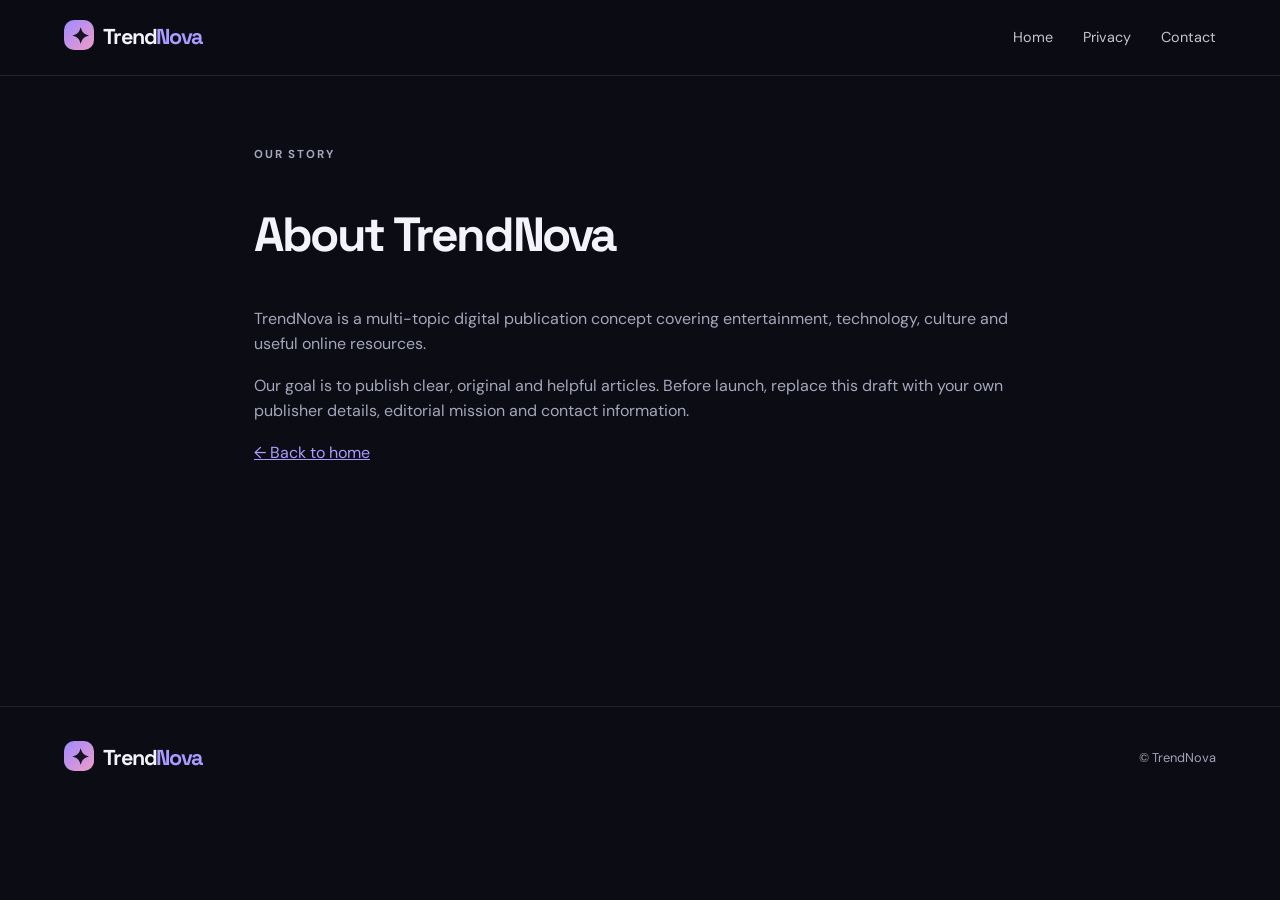
==== about.html @ fca0ca2c "Add files via upload" ====
<!doctype html><html lang="en"><head><meta charset="utf-8"><meta name="viewport" content="width=device-width,initial-scale=1"><title>About — TrendNova</title><link rel="stylesheet" href="style.css"></head><body><header class="site-header"><a class="brand" href="index.html"><span class="brand-mark">✦</span> Trend<span>Nova</span></a><nav class="nav"><a href="index.html">Home</a><a href="privacy.html">Privacy</a><a href="contact.html">Contact</a></nav></header><main class="page-shell"><p class="eyebrow">OUR STORY</p><h1>About TrendNova</h1><p>TrendNova is a multi-topic digital publication concept covering entertainment, technology, culture and useful online resources.</p><p>Our goal is to publish clear, original and helpful articles. Before launch, replace this draft with your own publisher details, editorial mission and contact information.</p><p><a href="index.html">← Back to home</a></p></main><footer class="footer"><a class="brand" href="index.html"><span class="brand-mark">✦</span> Trend<span>Nova</span></a><p>© TrendNova</p></footer></body></html>
---- style.css ----
@import url('https://fonts.googleapis.com/css2?family=DM+Sans:wght@400;500;600;700&family=Space+Grotesk:wght@400;500;600;700&display=swap');
:root{--bg:#0c0d14;--panel:#141622;--panel2:#191b2a;--text:#f4f3fb;--muted:#a4a6bb;--line:rgba(255,255,255,.09);--purple:#a99bff;--pink:#ff9fc8;--blue:#86caff;--orange:#ffbd86;--green:#8fe2c1}
*{box-sizing:border-box}html{scroll-behavior:smooth;scroll-padding-top:90px}body{margin:0;background:var(--bg);color:var(--text);font-family:'DM Sans',sans-serif;line-height:1.6}a{color:inherit;text-decoration:none}button,input,select{font:inherit}.announcement{text-align:center;background:#171827;color:#c8c7da;font-size:.78rem;padding:8px 16px;border-bottom:1px solid var(--line)}.site-header{height:76px;display:flex;align-items:center;justify-content:space-between;padding:0 max(5vw,20px);border-bottom:1px solid var(--line);background:rgba(12,13,20,.88);position:sticky;top:0;z-index:10;backdrop-filter:blur(18px)}.brand{font-family:'Space Grotesk',sans-serif;font-size:1.35rem;font-weight:700;letter-spacing:-.06em}.brand>span:last-child{color:var(--purple)}.brand-mark{display:inline-grid;place-items:center;width:30px;height:30px;border-radius:10px;background:linear-gradient(135deg,#9f8aff,#ef9cc9);color:#171323;margin-right:6px}.nav{display:flex;gap:30px;color:#c3c4d3;font-size:.9rem}.nav a:hover,.footer-links a:hover{color:var(--purple)}.menu-toggle{display:none;background:none;color:white;border:0;font-size:1.4rem}.hero{max-width:1180px;margin:auto;padding:82px 26px 68px;display:grid;grid-template-columns:1.05fr .95fr;align-items:center;gap:35px;min-height:500px}.eyebrow{font-size:.72rem;letter-spacing:.16em;color:var(--purple);font-weight:700;margin:0 0 14px}.hero h1{font-family:'Space Grotesk',sans-serif;font-size:clamp(3rem,6.3vw,5.2rem);line-height:1.04;letter-spacing:-.065em;margin:0;max-width:650px}.hero h1 span{background:linear-gradient(100deg,#a99bff,#f1a4ce 70%,#ffbd86);color:transparent;background-clip:text}.hero-text{color:var(--muted);max-width:500px;font-size:1.05rem;margin:24px 0}.hero-actions{display:flex;gap:12px;flex-wrap:wrap}.button{display:inline-flex;align-items:center;justify-content:center;gap:18px;padding:12px 18px;border-radius:12px;font-weight:700;font-size:.9rem;border:1px solid var(--line);cursor:pointer;transition:transform .2s,opacity .2s}.button:hover{transform:translateY(-2px)}.primary{background:linear-gradient(110deg,#a99bff,#e8a3d1);color:#171323;border:0}.secondary{background:#171925;color:#f3f1ff}.hero-note{margin-top:25px;color:var(--muted);font-size:.8rem}.live-dot{display:inline-block;width:7px;height:7px;background:var(--green);border-radius:50%;margin-right:8px;box-shadow:0 0 12px #8fe2c1}.hero-art{height:355px;position:relative;display:grid;place-items:center;overflow:hidden;border:1px solid var(--line);border-radius:32px;background:radial-gradient(ellipse at 50% 45%,#292442 0,#171827 42%,#11121b 78%)}.orb{position:absolute;border-radius:50%;filter:blur(1px)}.orb-one{width:240px;height:240px;background:linear-gradient(140deg,#a99bff80,#f09acb30);top:30px;left:calc(50% - 120px);box-shadow:0 0 90px #9d8aff25}.orb-two{width:135px;height:135px;border:1px solid #f4c8ff70;right:30px;bottom:24px}.hero-symbol{font-family:'Space Grotesk';font-size:10rem;font-weight:700;letter-spacing:-.12em;color:#f7f3ff;text-shadow:0 12px 70px #d7a6ff8c;z-index:1;transform:rotate(-7deg)}.hero-symbol span{font-size:2.5rem;color:var(--pink);vertical-align:top;letter-spacing:0}.floating-card{position:absolute;z-index:2;display:flex;gap:12px;align-items:center;background:#202132df;border:1px solid #ffffff20;padding:12px 16px;border-radius:15px;box-shadow:0 15px 40px #0004;backdrop-filter:blur(10px)}.floating-card>span{font-size:1.5rem;color:var(--pink)}.floating-card b,.floating-card small{display:block}.floating-card b{font-size:.85rem}.floating-card small{font-size:.7rem;color:var(--muted)}.card-top{top:35px;left:20px}.card-bottom{bottom:32px;right:20px}.section{max-width:1180px;margin:0 auto;padding:58px 26px}.ad-slot{max-width:900px;min-height:115px;margin:0 auto 20px;border:1px dashed #44465c;border-radius:14px;display:flex;flex-direction:column;align-items:center;justify-content:center;text-align:center;color:#85879e;padding:18px}.ad-slot p{margin:3px 0;font-weight:600;color:#b8b8c9}.ad-slot small{font-size:.75rem}.ad-label{font-size:.58rem;letter-spacing:.15em;color:#6f7187}.ad-slot-wide{max-width:1128px;margin-top:15px;margin-bottom:15px}.section-heading{display:flex;justify-content:space-between;align-items:end;gap:20px;margin-bottom:25px}.section h2,.newsletter h2{font-family:'Space Grotesk',sans-serif;font-size:clamp(1.8rem,3.6vw,2.65rem);line-height:1.12;letter-spacing:-.05em;margin:0}.section-intro{max-width:340px;color:var(--muted);font-size:.9rem;margin:0}.category-grid{display:grid;grid-template-columns:repeat(5,1fr);gap:12px}.category-card{text-align:left;position:relative;min-height:165px;padding:18px;border:1px solid var(--line);border-radius:18px;background:linear-gradient(145deg,#191b29,#12131c);color:var(--text);cursor:pointer;transition:transform .2s,border-color .2s}.category-card:hover{transform:translateY(-4px);border-color:#9e91e855}.category-icon{display:grid;place-items:center;width:39px;height:39px;border-radius:12px;font-size:1.3rem;margin-bottom:20px}.purple{background:#a99bff20;color:var(--purple)}.pink{background:#ff9fc820;color:var(--pink)}.blue{background:#86caff20;color:var(--blue)}.orange{background:#ffbd8620;color:var(--orange)}.green{background:#8fe2c120;color:var(--green)}.category-card b,.category-card small{display:block}.category-card b{font-size:.85rem;line-height:1.3}.category-card small{font-size:.72rem;color:var(--muted);margin-top:7px}.arrow{position:absolute;top:17px;right:17px;color:#777990}.latest-heading{align-items:center}.feed-tools{display:flex;gap:10px}.search-box{display:flex;align-items:center;gap:8px;background:#171925;border:1px solid var(--line);border-radius:10px;padding:0 12px;color:#9698ad}.search-box input{width:165px;background:transparent;border:0;outline:0;color:white;padding:11px 0}.feed-tools select{background:#171925;border:1px solid var(--line);color:#d8d7e7;border-radius:10px;padding:0 10px;max-width:190px}.story-grid{display:grid;grid-template-columns:repeat(3,1fr);gap:17px}.story-card{border:1px solid var(--line);border-radius:18px;overflow:hidden;background:linear-gradient(145deg,#181a28,#12131c);display:flex;flex-direction:column;min-width:0}.story-art{height:150px;display:grid;place-items:center;position:relative;overflow:hidden;background:radial-gradient(circle at 70% 20%,#a99bff66,transparent 38%),linear-gradient(135deg,#29213c,#151724)}.story-art:before,.story-art:after{content:"";position:absolute;border:1px solid #ffffff30;border-radius:50%;width:170px;height:170px;transform:rotate(-24deg)}.story-art:after{width:110px;height:110px}.story-art .art-symbol{font-family:'Space Grotesk';font-size:4.5rem;font-weight:700;color:#f2eaff;z-index:1;text-shadow:0 8px 30px #0005}.story-art.pink-art{background:radial-gradient(circle at 65% 25%,#ff9fc86e,transparent 38%),linear-gradient(135deg,#422239,#171521)}.story-art.blue-art{background:radial-gradient(circle at 65% 25%,#86caff70,transparent 38%),linear-gradient(135deg,#1d3445,#171521)}.story-art.orange-art{background:radial-gradient(circle at 65% 25%,#ffbd8670,transparent 38%),linear-gradient(135deg,#493027,#171521)}.story-art.green-art{background:radial-gradient(circle at 65% 25%,#8fe2c170,transparent 38%),linear-gradient(135deg,#204037,#171521)}.story-body{padding:18px;display:flex;flex-direction:column;align-items:flex-start;flex:1}.story-meta{font-size:.68rem;color:var(--muted);margin-bottom:10px}.tag{color:var(--purple);font-weight:700}.story-body h3{font-family:'Space Grotesk';font-size:1.18rem;letter-spacing:-.025em;line-height:1.3;margin:0 0 10px}.story-body p{font-size:.85rem;color:var(--muted);margin:0 0 18px}.read-link{margin-top:auto;background:none;border:0;padding:0;color:#d8cfff;font-weight:700;cursor:pointer}.read-link span{margin-left:7px}.load-row{text-align:center;margin-top:27px}.empty-state{text-align:center;color:var(--muted);padding:30px}.newsletter{display:flex;align-items:center;justify-content:space-between;gap:24px;margin-top:25px;margin-bottom:35px;padding-top:35px;padding-bottom:35px;border:1px solid #b6a2ff2a;border-radius:22px;background:radial-gradient(ellipse at 0 0,#9c8bff15,transparent 55%),#141521}.newsletter p:not(.eyebrow){color:var(--muted);max-width:570px;margin-bottom:0}.about-section{border-top:1px solid var(--line);padding-top:55px;padding-bottom:65px}.about-section>p:last-child{color:var(--muted);max-width:760px}.footer{border-top:1px solid var(--line);padding:28px max(5vw,20px);display:flex;align-items:center;gap:25px;flex-wrap:wrap}.footer-links{display:flex;gap:18px;color:#b7b8c9;font-size:.82rem}.footer>p{margin-left:auto;color:#a1a2b6;font-size:.8rem}.footer>small{width:100%;color:#77798e;font-size:.7rem}.article-dialog{width:min(760px,calc(100% - 28px));max-height:85vh;overflow:auto;background:#151622;color:var(--text);border:1px solid #ffffff20;border-radius:20px;padding:34px}.article-dialog::backdrop{background:#05060bd9;backdrop-filter:blur(5px)}.dialog-close{float:right;background:#292a3b;border:0;color:white;border-radius:50%;width:34px;height:34px;font-size:1.4rem;cursor:pointer}.article-dialog h2{font-family:'Space Grotesk';font-size:2rem;line-height:1.2;letter-spacing:-.04em}.article-dialog p{color:#c0c1d0}.dialog-category{color:var(--purple);font-size:.75rem;text-transform:uppercase;letter-spacing:.12em;font-weight:700}.page-shell{max-width:820px;margin:0 auto;padding:70px 24px;min-height:70vh}.page-shell h1{font-family:'Space Grotesk';font-size:3rem;letter-spacing:-.05em}.page-shell p,.page-shell li{color:var(--muted)}.page-shell a{color:var(--purple);text-decoration:underline}
@media(max-width:900px){.hero{padding-top:60px;grid-template-columns:1fr 0.8fr}.hero-art{height:300px}.hero-symbol{font-size:7rem}.category-grid{grid-template-columns:repeat(3,1fr)}.story-grid{grid-template-columns:repeat(2,1fr)}.section-heading{align-items:flex-start;flex-direction:column}.latest-heading{align-items:stretch}.feed-tools{flex-wrap:wrap}.search-box{flex:1}.search-box input{width:100%;min-width:100px}}
@media(max-width:600px){.announcement{font-size:.68rem}.site-header{height:65px}.menu-toggle{display:block}.nav{display:none;position:absolute;top:64px;left:0;right:0;background:#11121b;padding:18px 24px;border-bottom:1px solid var(--line);flex-direction:column;gap:17px}.nav.open{display:flex}.hero{display:block;padding:52px 20px 38px}.hero h1{font-size:3.35rem}.hero-art{height:260px;margin-top:38px}.hero-symbol{font-size:7rem}.section{padding:42px 20px}.category-grid{grid-template-columns:repeat(2,1fr)}.category-card{min-height:150px;padding:14px}.category-card b{font-size:.8rem}.story-grid{grid-template-columns:1fr}.story-art{height:170px}.feed-tools{display:grid;grid-template-columns:1fr}.feed-tools select{padding:12px;max-width:none}.newsletter{align-items:flex-start;flex-direction:column;margin:15px 20px 30px;padding:25px}.footer{gap:15px}.footer>p{margin-left:0;width:100%}.article-dialog{padding:23px}.page-shell h1{font-size:2.4rem}}
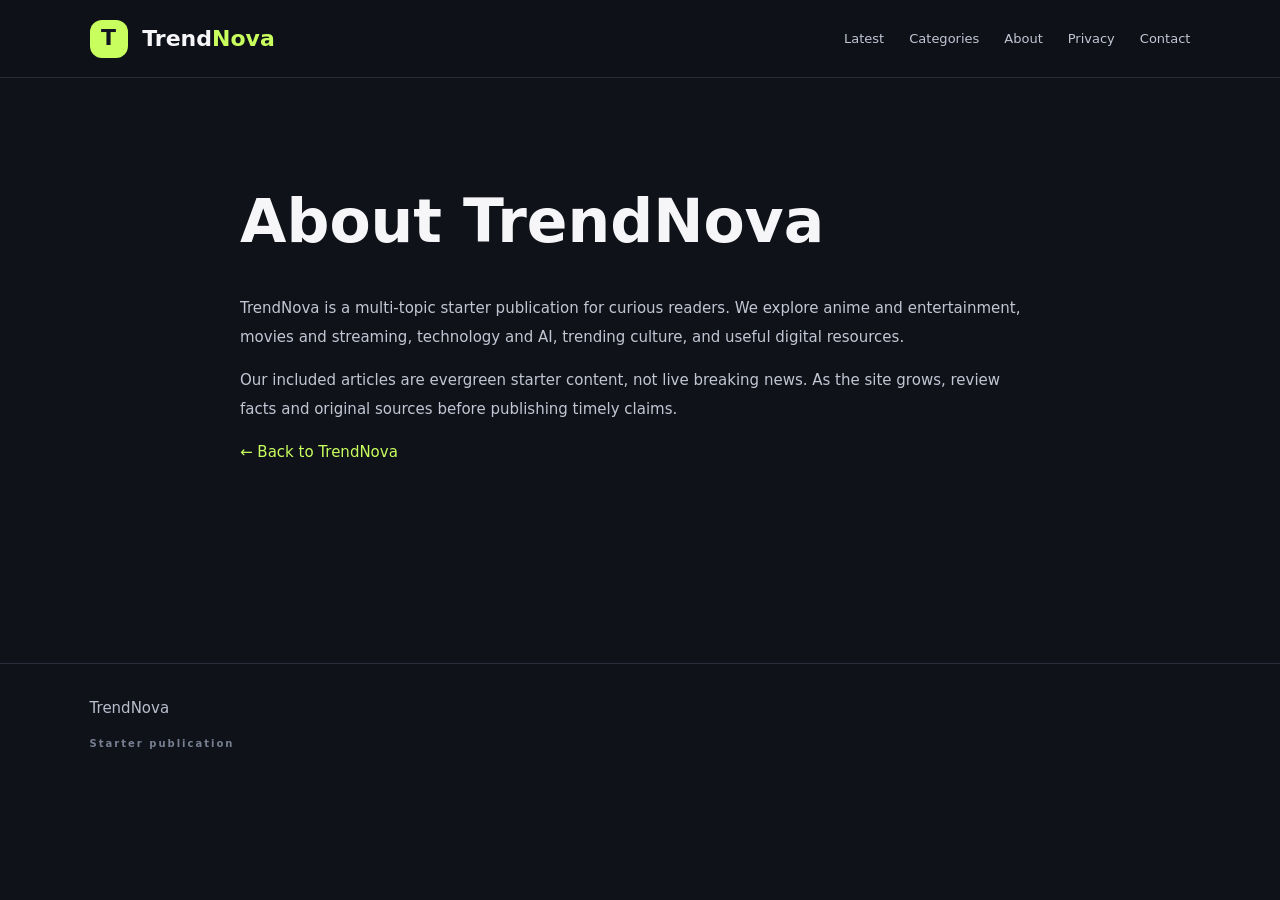
==== commit c2d8bc7c: "Add files via upload" ====
--- a/about.html
+++ b/about.html
@@ -1 +1 @@
-<!doctype html><html lang="en"><head><meta charset="utf-8"><meta name="viewport" content="width=device-width,initial-scale=1"><title>About — TrendNova</title><link rel="stylesheet" href="style.css"></head><body><header class="site-header"><a class="brand" href="index.html"><span class="brand-mark">✦</span> Trend<span>Nova</span></a><nav class="nav"><a href="index.html">Home</a><a href="privacy.html">Privacy</a><a href="contact.html">Contact</a></nav></header><main class="page-shell"><p class="eyebrow">OUR STORY</p><h1>About TrendNova</h1><p>TrendNova is a multi-topic digital publication concept covering entertainment, technology, culture and useful online resources.</p><p>Our goal is to publish clear, original and helpful articles. Before launch, replace this draft with your own publisher details, editorial mission and contact information.</p><p><a href="index.html">← Back to home</a></p></main><footer class="footer"><a class="brand" href="index.html"><span class="brand-mark">✦</span> Trend<span>Nova</span></a><p>© TrendNova</p></footer></body></html>+<!doctype html><html lang="en"><head><meta charset="utf-8"><meta name="viewport" content="width=device-width,initial-scale=1"><title>About TrendNova — TrendNova</title><link rel="stylesheet" href="style.css"></head><body><header><a class="brand" href="index.html"><b>T</b> Trend<span>Nova</span></a><nav><a href="index.html#latest">Latest</a><a href="index.html#categories">Categories</a><a href="about.html">About</a><a href="privacy.html">Privacy</a><a href="contact.html">Contact</a></nav></header><main class="page"><h1>About TrendNova</h1><p>TrendNova is a multi-topic starter publication for curious readers. We explore anime and entertainment, movies and streaming, technology and AI, trending culture, and useful digital resources.</p><p>Our included articles are evergreen starter content, not live breaking news. As the site grows, review facts and original sources before publishing timely claims.</p><p><a href="index.html">← Back to TrendNova</a></p></main><footer>TrendNova <small>Starter publication</small></footer></body></html>
--- a/style.css
+++ b/style.css
@@ -1,5 +1 @@
-@import url('https://fonts.googleapis.com/css2?family=DM+Sans:wght@400;500;600;700&family=Space+Grotesk:wght@400;500;600;700&display=swap');
-:root{--bg:#0c0d14;--panel:#141622;--panel2:#191b2a;--text:#f4f3fb;--muted:#a4a6bb;--line:rgba(255,255,255,.09);--purple:#a99bff;--pink:#ff9fc8;--blue:#86caff;--orange:#ffbd86;--green:#8fe2c1}
-*{box-sizing:border-box}html{scroll-behavior:smooth;scroll-padding-top:90px}body{margin:0;background:var(--bg);color:var(--text);font-family:'DM Sans',sans-serif;line-height:1.6}a{color:inherit;text-decoration:none}button,input,select{font:inherit}.announcement{text-align:center;background:#171827;color:#c8c7da;font-size:.78rem;padding:8px 16px;border-bottom:1px solid var(--line)}.site-header{height:76px;display:flex;align-items:center;justify-content:space-between;padding:0 max(5vw,20px);border-bottom:1px solid var(--line);background:rgba(12,13,20,.88);position:sticky;top:0;z-index:10;backdrop-filter:blur(18px)}.brand{font-family:'Space Grotesk',sans-serif;font-size:1.35rem;font-weight:700;letter-spacing:-.06em}.brand>span:last-child{color:var(--purple)}.brand-mark{display:inline-grid;place-items:center;width:30px;height:30px;border-radius:10px;background:linear-gradient(135deg,#9f8aff,#ef9cc9);color:#171323;margin-right:6px}.nav{display:flex;gap:30px;color:#c3c4d3;font-size:.9rem}.nav a:hover,.footer-links a:hover{color:var(--purple)}.menu-toggle{display:none;background:none;color:white;border:0;font-size:1.4rem}.hero{max-width:1180px;margin:auto;padding:82px 26px 68px;display:grid;grid-template-columns:1.05fr .95fr;align-items:center;gap:35px;min-height:500px}.eyebrow{font-size:.72rem;letter-spacing:.16em;color:var(--purple);font-weight:700;margin:0 0 14px}.hero h1{font-family:'Space Grotesk',sans-serif;font-size:clamp(3rem,6.3vw,5.2rem);line-height:1.04;letter-spacing:-.065em;margin:0;max-width:650px}.hero h1 span{background:linear-gradient(100deg,#a99bff,#f1a4ce 70%,#ffbd86);color:transparent;background-clip:text}.hero-text{color:var(--muted);max-width:500px;font-size:1.05rem;margin:24px 0}.hero-actions{display:flex;gap:12px;flex-wrap:wrap}.button{display:inline-flex;align-items:center;justify-content:center;gap:18px;padding:12px 18px;border-radius:12px;font-weight:700;font-size:.9rem;border:1px solid var(--line);cursor:pointer;transition:transform .2s,opacity .2s}.button:hover{transform:translateY(-2px)}.primary{background:linear-gradient(110deg,#a99bff,#e8a3d1);color:#171323;border:0}.secondary{background:#171925;color:#f3f1ff}.hero-note{margin-top:25px;color:var(--muted);font-size:.8rem}.live-dot{display:inline-block;width:7px;height:7px;background:var(--green);border-radius:50%;margin-right:8px;box-shadow:0 0 12px #8fe2c1}.hero-art{height:355px;position:relative;display:grid;place-items:center;overflow:hidden;border:1px solid var(--line);border-radius:32px;background:radial-gradient(ellipse at 50% 45%,#292442 0,#171827 42%,#11121b 78%)}.orb{position:absolute;border-radius:50%;filter:blur(1px)}.orb-one{width:240px;height:240px;background:linear-gradient(140deg,#a99bff80,#f09acb30);top:30px;left:calc(50% - 120px);box-shadow:0 0 90px #9d8aff25}.orb-two{width:135px;height:135px;border:1px solid #f4c8ff70;right:30px;bottom:24px}.hero-symbol{font-family:'Space Grotesk';font-size:10rem;font-weight:700;letter-spacing:-.12em;color:#f7f3ff;text-shadow:0 12px 70px #d7a6ff8c;z-index:1;transform:rotate(-7deg)}.hero-symbol span{font-size:2.5rem;color:var(--pink);vertical-align:top;letter-spacing:0}.floating-card{position:absolute;z-index:2;display:flex;gap:12px;align-items:center;background:#202132df;border:1px solid #ffffff20;padding:12px 16px;border-radius:15px;box-shadow:0 15px 40px #0004;backdrop-filter:blur(10px)}.floating-card>span{font-size:1.5rem;color:var(--pink)}.floating-card b,.floating-card small{display:block}.floating-card b{font-size:.85rem}.floating-card small{font-size:.7rem;color:var(--muted)}.card-top{top:35px;left:20px}.card-bottom{bottom:32px;right:20px}.section{max-width:1180px;margin:0 auto;padding:58px 26px}.ad-slot{max-width:900px;min-height:115px;margin:0 auto 20px;border:1px dashed #44465c;border-radius:14px;display:flex;flex-direction:column;align-items:center;justify-content:center;text-align:center;color:#85879e;padding:18px}.ad-slot p{margin:3px 0;font-weight:600;color:#b8b8c9}.ad-slot small{font-size:.75rem}.ad-label{font-size:.58rem;letter-spacing:.15em;color:#6f7187}.ad-slot-wide{max-width:1128px;margin-top:15px;margin-bottom:15px}.section-heading{display:flex;justify-content:space-between;align-items:end;gap:20px;margin-bottom:25px}.section h2,.newsletter h2{font-family:'Space Grotesk',sans-serif;font-size:clamp(1.8rem,3.6vw,2.65rem);line-height:1.12;letter-spacing:-.05em;margin:0}.section-intro{max-width:340px;color:var(--muted);font-size:.9rem;margin:0}.category-grid{display:grid;grid-template-columns:repeat(5,1fr);gap:12px}.category-card{text-align:left;position:relative;min-height:165px;padding:18px;border:1px solid var(--line);border-radius:18px;background:linear-gradient(145deg,#191b29,#12131c);color:var(--text);cursor:pointer;transition:transform .2s,border-color .2s}.category-card:hover{transform:translateY(-4px);border-color:#9e91e855}.category-icon{display:grid;place-items:center;width:39px;height:39px;border-radius:12px;font-size:1.3rem;margin-bottom:20px}.purple{background:#a99bff20;color:var(--purple)}.pink{background:#ff9fc820;color:var(--pink)}.blue{background:#86caff20;color:var(--blue)}.orange{background:#ffbd8620;color:var(--orange)}.green{background:#8fe2c120;color:var(--green)}.category-card b,.category-card small{display:block}.category-card b{font-size:.85rem;line-height:1.3}.category-card small{font-size:.72rem;color:var(--muted);margin-top:7px}.arrow{position:absolute;top:17px;right:17px;color:#777990}.latest-heading{align-items:center}.feed-tools{display:flex;gap:10px}.search-box{display:flex;align-items:center;gap:8px;background:#171925;border:1px solid var(--line);border-radius:10px;padding:0 12px;color:#9698ad}.search-box input{width:165px;background:transparent;border:0;outline:0;color:white;padding:11px 0}.feed-tools select{background:#171925;border:1px solid var(--line);color:#d8d7e7;border-radius:10px;padding:0 10px;max-width:190px}.story-grid{display:grid;grid-template-columns:repeat(3,1fr);gap:17px}.story-card{border:1px solid var(--line);border-radius:18px;overflow:hidden;background:linear-gradient(145deg,#181a28,#12131c);display:flex;flex-direction:column;min-width:0}.story-art{height:150px;display:grid;place-items:center;position:relative;overflow:hidden;background:radial-gradient(circle at 70% 20%,#a99bff66,transparent 38%),linear-gradient(135deg,#29213c,#151724)}.story-art:before,.story-art:after{content:"";position:absolute;border:1px solid #ffffff30;border-radius:50%;width:170px;height:170px;transform:rotate(-24deg)}.story-art:after{width:110px;height:110px}.story-art .art-symbol{font-family:'Space Grotesk';font-size:4.5rem;font-weight:700;color:#f2eaff;z-index:1;text-shadow:0 8px 30px #0005}.story-art.pink-art{background:radial-gradient(circle at 65% 25%,#ff9fc86e,transparent 38%),linear-gradient(135deg,#422239,#171521)}.story-art.blue-art{background:radial-gradient(circle at 65% 25%,#86caff70,transparent 38%),linear-gradient(135deg,#1d3445,#171521)}.story-art.orange-art{background:radial-gradient(circle at 65% 25%,#ffbd8670,transparent 38%),linear-gradient(135deg,#493027,#171521)}.story-art.green-art{background:radial-gradient(circle at 65% 25%,#8fe2c170,transparent 38%),linear-gradient(135deg,#204037,#171521)}.story-body{padding:18px;display:flex;flex-direction:column;align-items:flex-start;flex:1}.story-meta{font-size:.68rem;color:var(--muted);margin-bottom:10px}.tag{color:var(--purple);font-weight:700}.story-body h3{font-family:'Space Grotesk';font-size:1.18rem;letter-spacing:-.025em;line-height:1.3;margin:0 0 10px}.story-body p{font-size:.85rem;color:var(--muted);margin:0 0 18px}.read-link{margin-top:auto;background:none;border:0;padding:0;color:#d8cfff;font-weight:700;cursor:pointer}.read-link span{margin-left:7px}.load-row{text-align:center;margin-top:27px}.empty-state{text-align:center;color:var(--muted);padding:30px}.newsletter{display:flex;align-items:center;justify-content:space-between;gap:24px;margin-top:25px;margin-bottom:35px;padding-top:35px;padding-bottom:35px;border:1px solid #b6a2ff2a;border-radius:22px;background:radial-gradient(ellipse at 0 0,#9c8bff15,transparent 55%),#141521}.newsletter p:not(.eyebrow){color:var(--muted);max-width:570px;margin-bottom:0}.about-section{border-top:1px solid var(--line);padding-top:55px;padding-bottom:65px}.about-section>p:last-child{color:var(--muted);max-width:760px}.footer{border-top:1px solid var(--line);padding:28px max(5vw,20px);display:flex;align-items:center;gap:25px;flex-wrap:wrap}.footer-links{display:flex;gap:18px;color:#b7b8c9;font-size:.82rem}.footer>p{margin-left:auto;color:#a1a2b6;font-size:.8rem}.footer>small{width:100%;color:#77798e;font-size:.7rem}.article-dialog{width:min(760px,calc(100% - 28px));max-height:85vh;overflow:auto;background:#151622;color:var(--text);border:1px solid #ffffff20;border-radius:20px;padding:34px}.article-dialog::backdrop{background:#05060bd9;backdrop-filter:blur(5px)}.dialog-close{float:right;background:#292a3b;border:0;color:white;border-radius:50%;width:34px;height:34px;font-size:1.4rem;cursor:pointer}.article-dialog h2{font-family:'Space Grotesk';font-size:2rem;line-height:1.2;letter-spacing:-.04em}.article-dialog p{color:#c0c1d0}.dialog-category{color:var(--purple);font-size:.75rem;text-transform:uppercase;letter-spacing:.12em;font-weight:700}.page-shell{max-width:820px;margin:0 auto;padding:70px 24px;min-height:70vh}.page-shell h1{font-family:'Space Grotesk';font-size:3rem;letter-spacing:-.05em}.page-shell p,.page-shell li{color:var(--muted)}.page-shell a{color:var(--purple);text-decoration:underline}
-@media(max-width:900px){.hero{padding-top:60px;grid-template-columns:1fr 0.8fr}.hero-art{height:300px}.hero-symbol{font-size:7rem}.category-grid{grid-template-columns:repeat(3,1fr)}.story-grid{grid-template-columns:repeat(2,1fr)}.section-heading{align-items:flex-start;flex-direction:column}.latest-heading{align-items:stretch}.feed-tools{flex-wrap:wrap}.search-box{flex:1}.search-box input{width:100%;min-width:100px}}
-@media(max-width:600px){.announcement{font-size:.68rem}.site-header{height:65px}.menu-toggle{display:block}.nav{display:none;position:absolute;top:64px;left:0;right:0;background:#11121b;padding:18px 24px;border-bottom:1px solid var(--line);flex-direction:column;gap:17px}.nav.open{display:flex}.hero{display:block;padding:52px 20px 38px}.hero h1{font-size:3.35rem}.hero-art{height:260px;margin-top:38px}.hero-symbol{font-size:7rem}.section{padding:42px 20px}.category-grid{grid-template-columns:repeat(2,1fr)}.category-card{min-height:150px;padding:14px}.category-card b{font-size:.8rem}.story-grid{grid-template-columns:1fr}.story-art{height:170px}.feed-tools{display:grid;grid-template-columns:1fr}.feed-tools select{padding:12px;max-width:none}.newsletter{align-items:flex-start;flex-direction:column;margin:15px 20px 30px;padding:25px}.footer{gap:15px}.footer>p{margin-left:0;width:100%}.article-dialog{padding:23px}.page-shell h1{font-size:2.4rem}}
+*{box-sizing:border-box}html{scroll-behavior:smooth}body{margin:0;background:#10121a;color:#f6f6f8;font:15px/1.65 system-ui,-apple-system,Segoe UI,sans-serif}a{color:inherit;text-decoration:none}header{height:78px;padding:0 7%;display:flex;align-items:center;justify-content:space-between;border-bottom:1px solid #292d3a;position:sticky;top:0;background:#10121aee;backdrop-filter:blur(12px);z-index:3}.brand{font-size:22px;font-weight:850}.brand b{display:inline-grid;place-items:center;background:#c8ff5e;color:#111522;width:38px;height:38px;border-radius:12px;margin-right:7px}.brand span{color:#c8ff5e}nav{display:flex;gap:25px;color:#c2c6d3;font-size:13px}.hero{padding:70px 8%;display:grid;grid-template-columns:1fr 1fr;gap:30px;align-items:center;background:radial-gradient(ellipse at 80% 20%,#333753,transparent 45%)}small,.heading small{color:#c8ff5e;letter-spacing:2px;font-weight:800;font-size:10px}.hero h1{font-size:clamp(42px,6vw,75px);line-height:1.07;letter-spacing:-2px;margin:18px 0}.hero em{color:#c8ff5e;font-style:normal}.hero p{color:#b7bbca;max-width:470px}.btn{display:inline-block;background:#c8ff5e;color:#14180d;font-weight:800;padding:12px 17px;border-radius:10px;margin-top:12px}.stats{display:flex;gap:26px;margin-top:35px;color:#a9afbd;font-size:11px}.stats b{display:block;color:white;font-size:20px}.hero-art{min-height:300px;display:grid;place-items:center;position:relative;background:linear-gradient(140deg,#242940,#171a27);border:1px solid #ffffff15;border-radius:30px;overflow:hidden}.orb{width:210px;height:210px;border-radius:43% 57% 62% 38%;display:grid;place-items:center;background:linear-gradient(135deg,#dcff98,#8da93d,#343c5e);color:#151824;font-size:64px;font-weight:900;transform:rotate(-10deg);box-shadow:0 0 80px #c8ff5e2b}.hero-art label{position:absolute;bottom:25px;font-size:10px;letter-spacing:2px;color:#d4d8e3}.ticker{padding:15px 7%;border-block:1px solid #292d3a;color:#bfc4d0;font-size:11px;letter-spacing:1.5px;white-space:nowrap;overflow:hidden}main section{padding:65px 7%}.heading h2{font-size:clamp(28px,4vw,42px);margin:7px 0 24px;letter-spacing:-1px}.categories{display:grid;grid-template-columns:repeat(6,1fr);gap:13px}.categories button{grid-column:span 2;min-height:160px;border:1px solid #ffffff18;border-radius:18px;text-align:left;color:white;padding:19px;background:linear-gradient(135deg,#33204e,#1b1e2b);cursor:pointer}.categories button:nth-child(2){background:linear-gradient(135deg,#50321d,#1b1e2b)}.categories button:nth-child(3){background:linear-gradient(135deg,#124252,#1b1e2b)}.categories button:nth-child(4){grid-column:span 3;background:linear-gradient(135deg,#214b3d,#1b1e2b)}.categories button:nth-child(5){grid-column:span 3;background:linear-gradient(135deg,#49305b,#1b1e2b)}.categories button:hover{border-color:#c8ff5e}.categories button{font-size:9px;letter-spacing:1px;color:#c5c8d2}.categories strong{display:block;font-size:23px;line-height:1.25;color:white;margin-top:22px;letter-spacing:-.5px}.latest{background:#141620}.latest input{width:100%;max-width:350px;padding:12px;border-radius:10px;background:#202432;border:1px solid #333849;color:white;margin-bottom:17px}.latest #filters{display:flex;gap:8px;flex-wrap:wrap;margin-bottom:22px}.latest #filters button{border:1px solid #35394a;background:transparent;color:#c4c8d3;border-radius:8px;padding:8px 12px;cursor:pointer}.latest #filters button.active,.latest #filters button:hover{background:#c8ff5e;color:#111522;border-color:#c8ff5e}.posts{display:grid;grid-template-columns:repeat(3,minmax(0,1fr));gap:18px}.card{border:1px solid #ffffff12;background:#1b1e29;border-radius:17px;overflow:hidden;display:flex;flex-direction:column}.card img{width:100%;aspect-ratio:5/3;object-fit:cover}.card-content{padding:17px;display:flex;flex-direction:column;flex:1}.meta{font-size:10px;color:#c8ff5e;text-transform:uppercase;letter-spacing:.7px}.card h3{font-size:19px;line-height:1.3;margin:10px 0}.card p{font-size:12px;color:#b7bbca}.card a{color:#c8ff5e;font-size:12px;font-weight:800;margin-top:auto}.card:hover{transform:translateY(-3px)}footer{padding:32px 7%;border-top:1px solid #292d3a;color:#b9becc}footer p{font-size:12px}footer small{display:block;color:#777f91;margin-top:15px}.page{max-width:850px;margin:auto;padding:70px 25px;min-height:65vh}.page h1{font-size:clamp(38px,5vw,60px);line-height:1.1}.page p{color:#c2c6d3;line-height:1.9}.page a{color:#c8ff5e}@media(max-width:760px){header{padding:0 5%;height:auto;min-height:72px;gap:10px;align-items:flex-start;padding-top:17px;padding-bottom:14px;flex-wrap:wrap}nav{width:100%;gap:15px;flex-wrap:wrap;font-size:12px}.hero{padding:48px 6%;grid-template-columns:1fr}.hero-art{min-height:260px}.categories{grid-template-columns:repeat(2,1fr)}.categories button,.categories button:nth-child(4),.categories button:nth-child(5){grid-column:span 1;min-height:145px}.categories button:last-child{grid-column:span 2}.categories strong{font-size:19px}.posts{grid-template-columns:repeat(2,minmax(0,1fr))}main section{padding:50px 5%}}@media(max-width:500px){.posts{grid-template-columns:1fr}.stats{gap:16px}.hero h1{font-size:45px}.ticker{padding-inline:5%}}
